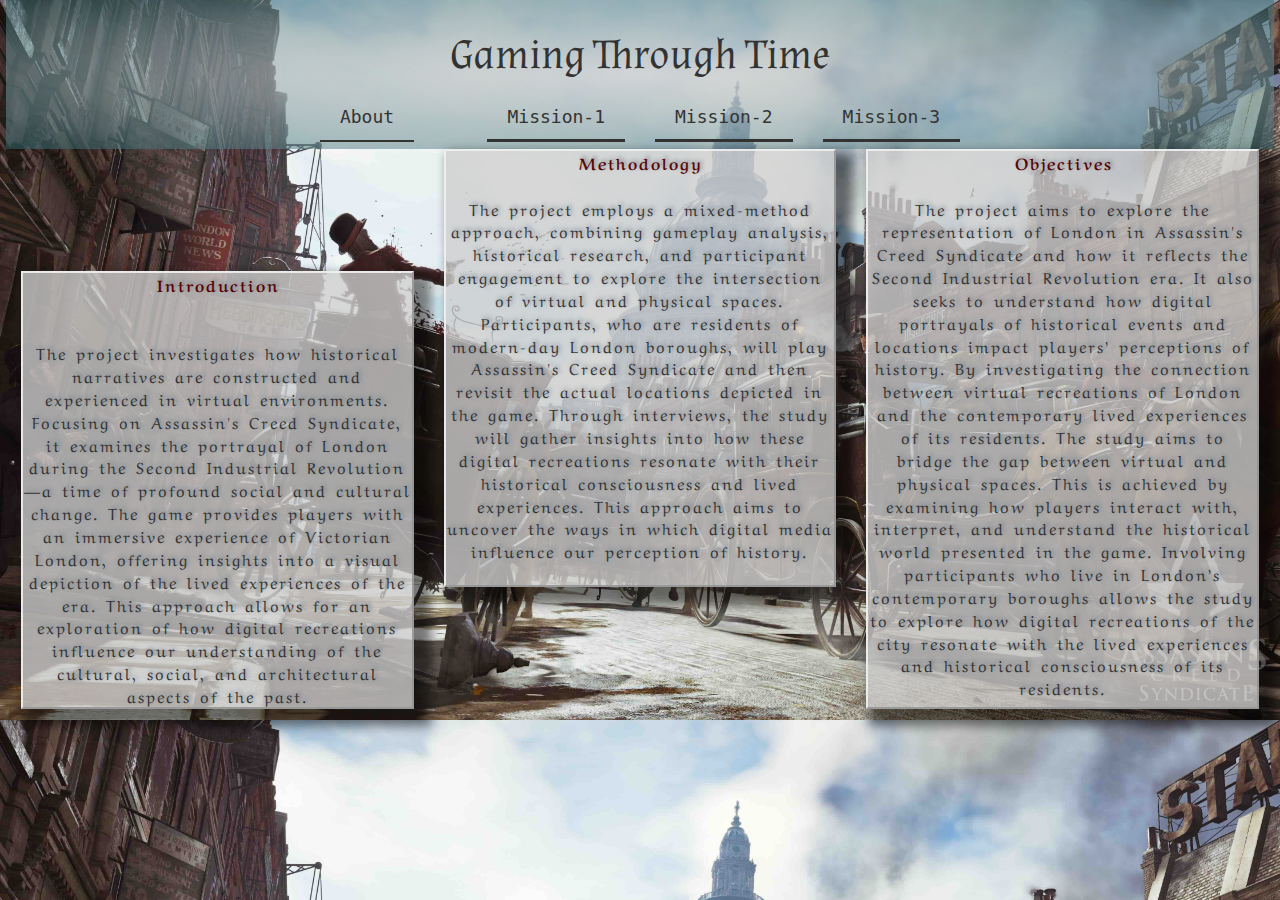
==== about.html @ dea6b6e3 "FIRST COMMIT" ====
<!DOCTYPE html>
<html lang="en">

<head>
  <meta charset="utf-8">
  <meta name="viewport" content="width=device-width, initial-scale=1.0">
  <meta name="generator" content="RSD 5.1.3561 - Trial Version">
  <title>Gaming through London - About Me</title>
  <link rel="stylesheet" href="css/bootstrap3.min.css">
  <link rel="stylesheet" href="css/wireframe-theme.min.css">
  <script>document.createElement( "picture" );</script>
  <script class="picturefill" async="async" src="js/picturefill.min.js"></script>
  <link rel="stylesheet" href="css/main.css">
  <link rel="stylesheet" href="https://fonts.googleapis.com/css?family=Alata%7CAlmendra%7CAref+Ruqaa:400,b">
</head>

<body class="body-1">
  <div class="nav-bar container-grid">
    <div class="container-grid">
      <h1 class="heading-1">Gaming Through Time</h1>
    </div>
    <div class="container-grid">
      <div class="container-grid sd-four-cols">
        <a class="link-text nav-link active" href="about.html">About</a>
        <div class="container-grid">
          <a class="link-text nav-link" href="mission1.html" title="">Mission-1</a>
        </div>
        <div class="container-grid">
          <a class="link-text nav-link" href="Mission2.html" title="">Mission-2</a>
        </div>
        <div class="container-grid">
          <a class="link-text nav-link" href="mission3.html" title="">Mission-3</a>
        </div>
      </div>
    </div>
  </div>
  <div class="container-grid">
    <div class="container-grid sd-three-cols">
      <div class="container-grid">
        <audio controls="" autoplay="" class="audio-1">
          <source src="./images/Assassin's Creed Syndicate Full Soundtrack OST   02 London Is Waiting.mp3" type="audio/mpeg">
        </audio>
        <p class="paragraph paragraph-1"><span class="paragraph-text-2">Introduction</span><br><br><br>The project investigates how historical narratives are constructed and experienced in virtual environments. Focusing on Assassin's Creed Syndicate, it examines the portrayal of London during the Second Industrial Revolution—a time of profound social and cultural change. The game provides players with an immersive experience of Victorian London, offering insights into a visual depiction of the lived experiences of the era. This approach allows for an exploration of how digital recreations influence our understanding of the cultural, social, and architectural aspects of the past.<br></p>
      </div>
      <div class="container-grid container-1">
        <p class="paragraph paragraph-1"><span class="paragraph-text-3">Methodology</span><br><br>The project employs a mixed-method approach, combining gameplay analysis, historical research, and participant engagement to explore the intersection of virtual and physical spaces. Participants, who are residents of modern-day London boroughs, will play Assassin's Creed Syndicate and then revisit the actual locations depicted in the game. Through interviews, the study will gather insights into how these digital recreations resonate with their historical consciousness and lived experiences. This approach aims to uncover the ways in which digital media influence our perception of history.<br><br></p>
      </div>
      <p class="paragraph paragraph-1"><span class="paragraph-text-4">Objectives</span><br><br>The project aims to explore the representation of London in Assassin's Creed Syndicate and how it reflects the Second Industrial Revolution era. It also seeks to understand how digital portrayals of historical events and locations impact players’ perceptions of history. By investigating the connection between virtual recreations of London and the contemporary lived experiences of its residents. The study aims to bridge the gap between virtual and physical spaces. This is achieved by examining how players interact with, interpret, and understand the historical world presented in the game. Involving participants who live in London’s contemporary boroughs allows the study to explore how digital recreations of the city resonate with the lived experiences and historical consciousness of its residents.<br></p>
    </div>
  </div>
  <script src="js/jquery.min.js"></script>
  <script src="js/outofview.js"></script>
  <script src="js/bootstrap.min.js"></script>
</body>

</html>
---- css/wireframe-theme.min.css ----
body,html{height:100%;font-size:16px}blockquote,body,button,dd,div,dl,dt,form,h1,h2,h3,h4,h5,h6,input,li,ol,p,pre,select,td,textarea,th,ul{font-family:'Helvetica Neue',Helvetica,Arial,sans-serif}body{border:none;max-width:none;margin:0 auto;position:relative}.row{margin:0 auto;border:none}.container,.container-fluid,.form-container,.link-container,.subgrid,[class*=panel]{min-width:10px}.link-container,label.label-container{display:block}li.list-item-link{width:auto;max-width:none;min-width:0;min-height:0;background-color:transparent}.responsive-picture{width:100%;height:auto;overflow:hidden;max-width:200px;display:block}.responsive-picture picture{max-width:none;display:block;line-height:0}.responsive-picture img{width:100%;height:100%}.placeholder-hero{background-color:lightgrey;text-align:left;padding:10px 0 10px 20px}h1.hero-header{color:#464646}p.hero-tagline{color:#646464;font-style:normal;padding:0}.social-media{display:block}.social-media *{font-family:coffeecup-font-icons!important;color:#444;background-color:transparent}.social-media li{display:inline;padding:2px}.social-element{display:inline-block;text-align:center}.social-element a.social-label{text-align:center;font-family:Georgia,Times,'Times New Roman',serif;display:block}.social-image{background-color:#525252;border-radius:3px;max-width:32px;display:inline-block}.social-image img{margin:0 auto;display:block;width:100%;height:100%}.flex-clearfix:after,.flex-clearfix:before{display:none}span.text-element{display:block;line-height:1.2;font-size:.875em}a.glyph,span.glyph{display:block;text-decoration:none}a.glyph i,span.glyph i{line-height:1}.image-for-button{height:auto;overflow:hidden;width:100%;max-width:24px;display:inline-block;vertical-align:inherit}.image-for-button picture{max-width:none;height:auto;display:block;line-height:0}.image-for-button img{width:100%;height:100%}button.button-glyph,button.button-image{font-family:'Helvetica Neue',Helvetica,Arial,sans-serif}a.glyph-for-button,span.glyph-for-button{font-size:22px;text-decoration:none}a.glyph-for-button i,span.glyph-for-button i{line-height:1}a[class*=link-button] .image-for-button{vertical-align:middle}button[data-coffeebuilder-button][data-disabled]{opacity:.65}.responsive-video{position:relative;padding-bottom:56.25%;height:0;overflow:hidden;max-width:100%}.responsive-video.square{padding-bottom:120%;max-width:initial}.responsive-video embed,.responsive-video iframe,.responsive-video object{position:absolute;top:0;left:0;width:100%;height:100%}video{width:50%;background-color:#000}audio{display:inline-block;box-sizing:border-box;background-color:transparent;padding:0 20px 30px;height:95px;width:50%;margin:10px}.responsive-map{position:relative;overflow:hidden;max-width:100%;width:100%;height:350px;min-height:50px;background-color:#dcdcdc}.responsive-map embed,.responsive-map iframe,.responsive-map object{position:absolute;top:0;left:0;width:100%;height:100%}a{-webkit-transition-delay:0s;-moz-transition-delay:0s;-ms-transition-delay:0s;-o-transition-delay:0s;transition-delay:0s;-webkit-transition-timing-function:ease;-moz-transition-timing-function:ease;-ms-transition-timing-function:ease;-o-transition-timing-function:ease;transition-timing-function:ease;-webkit-transition-duration:0s;-moz-transition-duration:0s;-ms-transition-duration:0s;-o-transition-duration:0s;transition-duration:0s;-webkit-transition-property:all;-moz-transition-property:all;-ms-transition-property:all;-o-transition-property:all;transition-property:all}a.link-image-1-1,a.link-image-1-2,a.link-image-2-1,a.link-image-3-2,a.link-image-4-3{display:block;max-width:200px}a.link-image-1-1 img,a.link-image-1-2 img,a.link-image-2-1 img,a.link-image-3-2 img,a.link-image-4-3 img{width:100%;height:100%;max-width:200px}.btn-toolbar .btn,.btn-toolbar .btn-group,.btn-toolbar .input-group{float:none;display:inline-block}.btn-group-justified{display:-webkit-flex;display:-moz-flex;display:-ms-flex;display:-o-flex;display:flex}.btn-group-justified>.btn,.btn-group-justified>.btn-group{-webkit-flex:1;-moz-flex:1;-ms-flex:1;-o-flex:1;flex:1}@media (min-width:768px){.nav-justified{display:-webkit-flex;display:-moz-flex;display:-ms-flex;display:-o-flex;display:flex}.nav-justified>li{-webkit-flex:1;-moz-flex:1;-ms-flex:1;-o-flex:1;flex:1}}.media{display:-webkit-flex;display:-moz-flex;display:-ms-flex;display:-o-flex;display:flex}.media-body{width:auto}.media-body,.media-left,.media-right{display:block}.media-body{-webkit-flex:1;-moz-flex:1;-ms-flex:1;-o-flex:1;flex:1}.media-middle{-webkit-align-self:center;-moz-align-self:center;-ms-align-self:center;-o-align-self:center;align-self:center}.media-bottom{-webkit-align-self:flex-end;-moz-align-self:flex-end;-ms-align-self:flex-end;-o-align-self:flex-end;align-self:flex-end}.input-group{display:-webkit-flex;display:-moz-flex;display:-ms-flex;display:-o-flex;display:flex}.input-group .form-control{-webkit-flex:1;-moz-flex:1;-ms-flex:1;-o-flex:1;flex:1}.input-group-addon,.input-group-btn{width:auto}.rule{padding:5px 0;width:100%;margin:7px 0}.rule hr{margin:0;padding:0;border:none;border-top:1px solid #ddd;width:100%}code{font-family:Consolas,monaco,monospace}form.paypal-button,form.paypal-image{display:inline-block;padding:0;overflow:hidden}form.paypal-button{background-color:silver}form.paypal-button button{padding:.5em 1em;-webkit-appearance:none;-moz-appearance:none;appearance:none;border:0;border-radius:0;background:0 0;line-height:1;color:inherit;cursor:inherit;display:block;margin:0;width:100%;height:100%}form.paypal-image input[type=image]{width:100%;margin:0}textarea{resize:none}input[type=range]{display:block;width:100%;margin:0 0 1rem;height:2.4375rem}.label-container span.text-element{display:inline-block;font-size:1em}.bg-full-screen-container{position:fixed;top:0;right:0;bottom:0;left:0;z-index:-100;overflow:hidden}video.full-screen-video{position:absolute;top:0;right:0;bottom:0;left:0;z-index:-100;width:100%;height:100%;background-color:transparent;-o-object-fit:cover;object-fit:cover}.bg-content-size-container{position:relative;display:block;overflow:hidden;margin:0;min-height:100px;width:100%}video.content-size-video{position:absolute;top:0;right:0;bottom:0;left:0;z-index:-1;width:100%;height:100%;background-color:transparent;-o-object-fit:cover;object-fit:cover}label.checkbox,label.radio{padding-left:25px}.container-grid.sd-four-cols,.container-grid.sd-three-cols,.container-grid.sd-two-cols{display:grid;padding-left:15px;padding-right:15px;grid-column-gap:30px}@media screen and (min-width:768px){.container-grid.sd-two-cols{grid-template-columns:1fr 1fr}.container-grid.sd-three-cols{grid-template-columns:1fr 1fr 1fr}.container-grid.sd-four-cols{grid-template-columns:1fr 1fr;grid-template-rows:auto auto}}@media screen and (min-width:992px){.container-grid.sd-four-cols{grid-template-columns:1fr 1fr 1fr 1fr}}
---- css/main.css ----
/* Text Elements */

h1.heading-1 {
  font-weight: 400;
  font-size: 42px;
  font-family: 'Almendra', serif;
}

p.paragraph.paragraph-1 {
  border-width: 2px;
  border-style: outset;
  border-bottom-right-radius: 0;
  border-bottom-left-radius: 0;
  background-color: rgba(206, 206, 206, .8);
  background-image: none;
  background-attachment: scroll;
  background-position: left top;
  background-clip: border-box;
  background-origin: padding-box;
  background-size: 0 0;
  background-repeat: no-repeat;
  box-shadow: rgba(0, 0, 0, .5) 10px 10px 10px 7px;
  text-align: center;
  text-indent: 2px;
  text-transform: none;
  text-shadow: #78828c 2px -2px 4px;
  word-spacing: 2px;
  letter-spacing: 2px;
  font-family: 'Aref Ruqaa', serif;
  opacity: .98;

  background-blend-mode: normal;
}

p.paragraph span.paragraph-text-2 {
  color: #580000;
  font-weight: 700;
}

p.paragraph span.paragraph-text-3 {
  color: #580000;
  font-weight: 700;
}

p.paragraph span.paragraph-text-4 {
  color: #580000;
  font-weight: 700;
}

p.paragraph.paragraph-2 {
  background-color: rgba(208, 208, 208, .8);
  font-family: 'Aref Ruqaa', serif;
}

p.paragraph.paragraph-3 {
  border-style: groove;
  border-bottom-right-radius: 0;
  border-bottom-left-radius: 0;
  background-color: rgba(255, 227, 227, .85);
  box-shadow: rgba(0, 0, 0, .5) 15px 15px 10px 2px;
  font-family: 'Aref Ruqaa', serif;
  opacity: .96;
}

p.paragraph.paragraph-4 {
  background-color: rgba(208, 208, 208, .8);
  font-family: 'Aref Ruqaa', serif;
}

p.paragraph span.paragraph-text-1 {
  color: #0a5a75;
  font-weight: 700;
  font-size: 18px;
}

p.paragraph.paragraph-5 {
  background-color: rgba(255, 228, 172, .75);
  font-family: 'Aref Ruqaa', serif;
}

p.paragraph.paragraph-6 {
  background-color: rgba(208, 208, 208, .8);
  font-family: 'Aref Ruqaa', serif;
}

p.paragraph span.paragraph-text-5 {
  color: #530077;
  font-weight: 700;
}

p.paragraph.paragraph-7 {
  background-color: rgba(236, 255, 221, .85);
  font-family: 'Aref Ruqaa', serif;
}

p.paragraph.paragraph-8 {
  background-color: rgba(208, 208, 208, .8);
  font-family: 'Aref Ruqaa', serif;
}

p.paragraph span.paragraph-text-6 {
  color: #0b0095;
  font-weight: 700;
}

a.link-text {
  font-size: 12px;
  font-family: 'Andale Mono', AndaleMono, monospace;
}

a.link-text.nav-link {
  display: block;
  float: none;
  clear: none;
  margin-top: 7px;
  margin-bottom: 7px;
  padding: 9px 20px;
  border-bottom-style: solid;
  color: #333;
  text-align: center;
  font-size: 17px;
  font-family: 'Alata', sans-serif;

  grid-area: auto / auto / auto / auto;
  justify-self: start;
}

a.link-text.active {
  border-bottom-width: 2px;
  border-bottom-style: dotted;
}

a.link-text.active.nav-link {
  float: left;
  border-bottom-style: solid;
}

a.link-text.nav-link:hover {
  text-decoration: line-through;
}

/* Layout Elements */

body {
  padding-right: 6px;
  padding-left: 6px;
}

body.body-1 {
  background-color: rgba(200, 200, 200, .5);
  background-image: url('../images/background_1_low.jpg'), -webkit-linear-gradient(top, rgba(255, 255, 255, .5) 0%, rgba(46, 175, 179, .85) 100%);
  background-image: url('../images/background_1_low.jpg'), -moz-linear-gradient(top, rgba(255, 255, 255, .5) 0%, rgba(46, 175, 179, .85) 100%);
  background-image: url('../images/background_1_low.jpg'), -o-linear-gradient(top, rgba(255, 255, 255, .5) 0%, rgba(46, 175, 179, .85) 100%);
  background-image: url('../images/background_1_low.jpg'), linear-gradient(180deg, rgba(255, 255, 255, .5) 0%, rgba(46, 175, 179, .85) 100%);
  background-attachment: scroll, scroll;
  background-position: left top, left top;
  background-clip: border-box, border-box;
  background-origin: padding-box, padding-box;
  background-size: contain, auto auto;
  background-repeat: repeat, repeat;
  opacity: 1;

  background-blend-mode: normal, normal;
}

.container-grid.nav-bar {
  display: -webkit-box;
  display: -webkit-flex;
  display:    -moz-box;
  display: -ms-flexbox;
  display:         flex;
  -webkit-flex-direction: column;
      -ms-flex-direction: column;
          flex-direction: column;
  -ms-flex-pack: center;
  -ms-flex-align: center;
  padding-top: 12px;
  padding-right: 8px;
  padding-left: 8px;
  background-image: -webkit-radial-gradient(rgba(208, 208, 208, .8) 0%, rgba(47, 103, 111, .5) 100%);
  background-image:    -moz-radial-gradient(rgba(208, 208, 208, .8) 0%, rgba(47, 103, 111, .5) 100%);
  background-image:      -o-radial-gradient(rgba(208, 208, 208, .8) 0%, rgba(47, 103, 111, .5) 100%);
  background-image:         radial-gradient(rgba(208, 208, 208, .8) 0%, rgba(47, 103, 111, .5) 100%);
  background-attachment: scroll;
  background-position: left top;
  background-clip: border-box;
  background-origin: padding-box;
  background-size: auto auto;
  background-repeat: repeat;

  -webkit-box-orient: vertical;
  -webkit-box-direction: normal;
     -moz-box-orient: vertical;
     -moz-box-direction: normal;
  -webkit-box-pack: center;
  -webkit-justify-content: center;
     -moz-box-pack: center;
          justify-content: center;
  -webkit-box-align: center;
  -webkit-align-items: center;
     -moz-box-align: center;
          align-items: center;
  -webkit-align-content: center;
  -ms-flex-line-pack: center;
          align-content: center;
  -webkit-flex-wrap: wrap;
      -ms-flex-wrap: wrap;
          flex-wrap: wrap;
  grid-template-columns: auto;
  grid-template-rows: auto;
  background-blend-mode: multiply;
}

.container-grid.footer {
  margin-top: 25px;
  padding-right: 8px;
  padding-left: 8px;
}

audio.audio-1 {
  visibility: hidden;
}

.container-grid.container-1 {
  background-image: none;
  background-attachment: scroll;
  background-position: left top;
  background-clip: border-box;
  background-origin: padding-box;
  background-size: 0 0;
  background-repeat: no-repeat;

  background-blend-mode: normal;
}

a.responsive-picture.picture-link-1 {
  max-width: 500px;
  width: 300%;
}

@media screen and (min-width: 992px) {
  /* Text Elements */

  a.link-text.nav-link {
    font-size: 18px;
  }
}

@media screen and (min-width: 1200px) {
  /* Text Elements */

  a.link-text.nav-link {
    font-family: 'Andale Mono', AndaleMono, monospace;
  }

  a.link-text.active {
    border-bottom-style: dotted;
  }
}
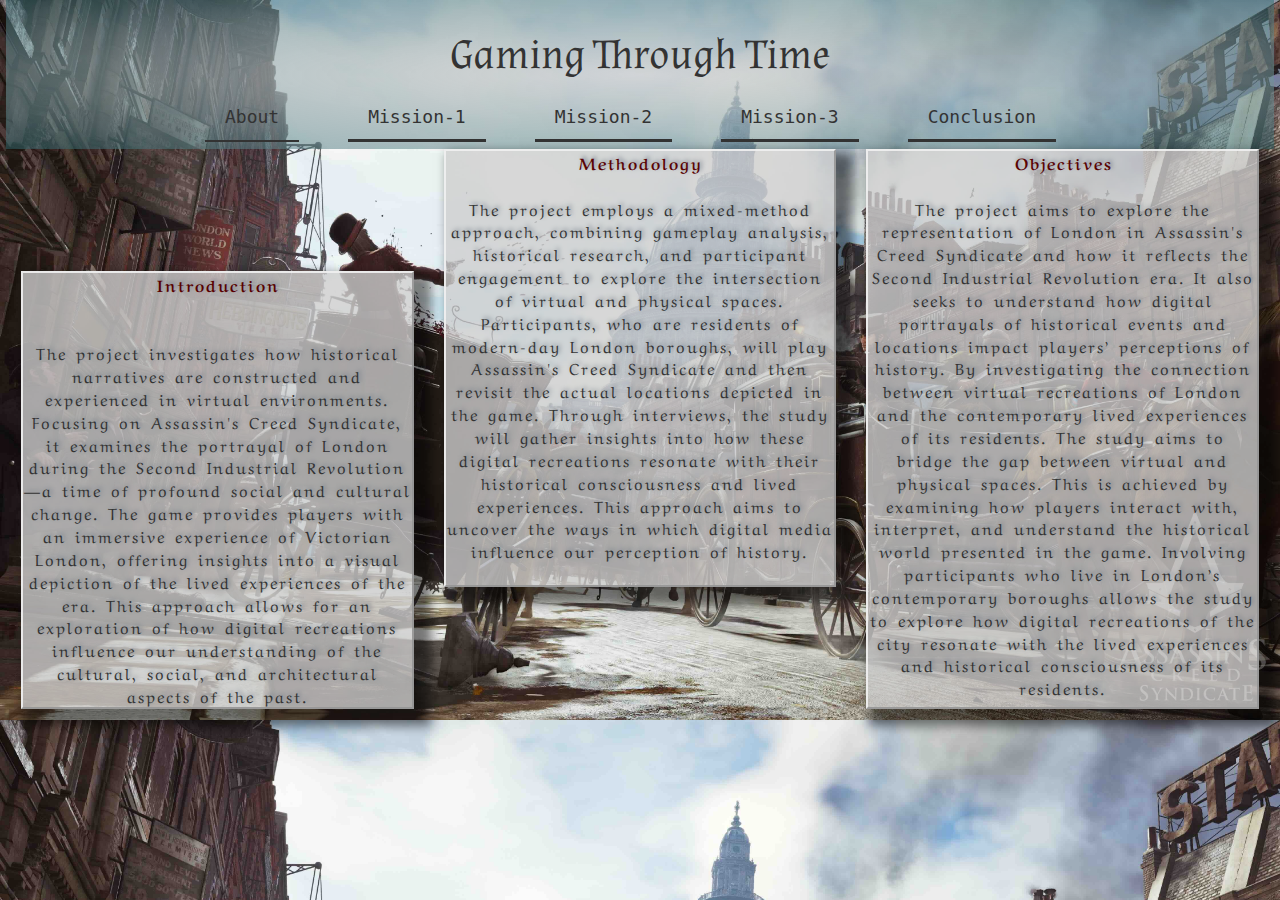
==== commit 1fdaf415: "Add files via upload" ====
--- a/about.html
+++ b/about.html
@@ -20,16 +20,19 @@
       <h1 class="heading-1">Gaming Through Time</h1>
     </div>
     <div class="container-grid">
-      <div class="container-grid sd-four-cols">
+      <div class="container-grid sd-four-cols container-2">
         <a class="link-text nav-link active" href="about.html">About</a>
         <div class="container-grid">
           <a class="link-text nav-link" href="mission1.html" title="">Mission-1</a>
         </div>
         <div class="container-grid">
-          <a class="link-text nav-link" href="Mission2.html" title="">Mission-2</a>
+          <a class="link-text nav-link" href="mission2.html" title="">Mission-2</a>
         </div>
         <div class="container-grid">
           <a class="link-text nav-link" href="mission3.html" title="">Mission-3</a>
+        </div>
+        <div class="container-grid">
+          <a class="link-text nav-link" href="conclusion.html" title="">Conclusion</a>
         </div>
       </div>
     </div>
--- a/css/main.css
+++ b/css/main.css
@@ -4,6 +4,11 @@
   font-weight: 400;
   font-size: 42px;
   font-family: 'Almendra', serif;
+}
+
+h1.heading-2 {
+  background-color: rgba(255, 228, 172, .75);
+  font-family: 'Aref Ruqaa', serif;
 }
 
 p.paragraph.paragraph-1 {
@@ -120,6 +125,9 @@
   text-align: center;
   font-size: 17px;
   font-family: 'Alata', sans-serif;
+  -webkit-column-count: 1;
+     -moz-column-count: 1;
+          column-count: 1;
 
   grid-area: auto / auto / auto / auto;
   justify-self: start;
@@ -238,6 +246,25 @@
   width: 300%;
 }
 
+div.responsive-picture.picture-1 {
+  max-width: 500px;
+  width: 100%;
+}
+
+.container-grid.container-2 {
+  min-width: 600px;
+  width: 900px;
+  background-color: transparent;
+  -webkit-column-count: 1;
+     -moz-column-count: 1;
+          column-count: 1;
+
+  grid-template-columns: repeat(4 , auto);
+  grid-template-rows: auto;
+  grid-template-areas: none;
+  grid-auto-flow: column;
+}
+
 @media screen and (min-width: 992px) {
   /* Text Elements */
 
